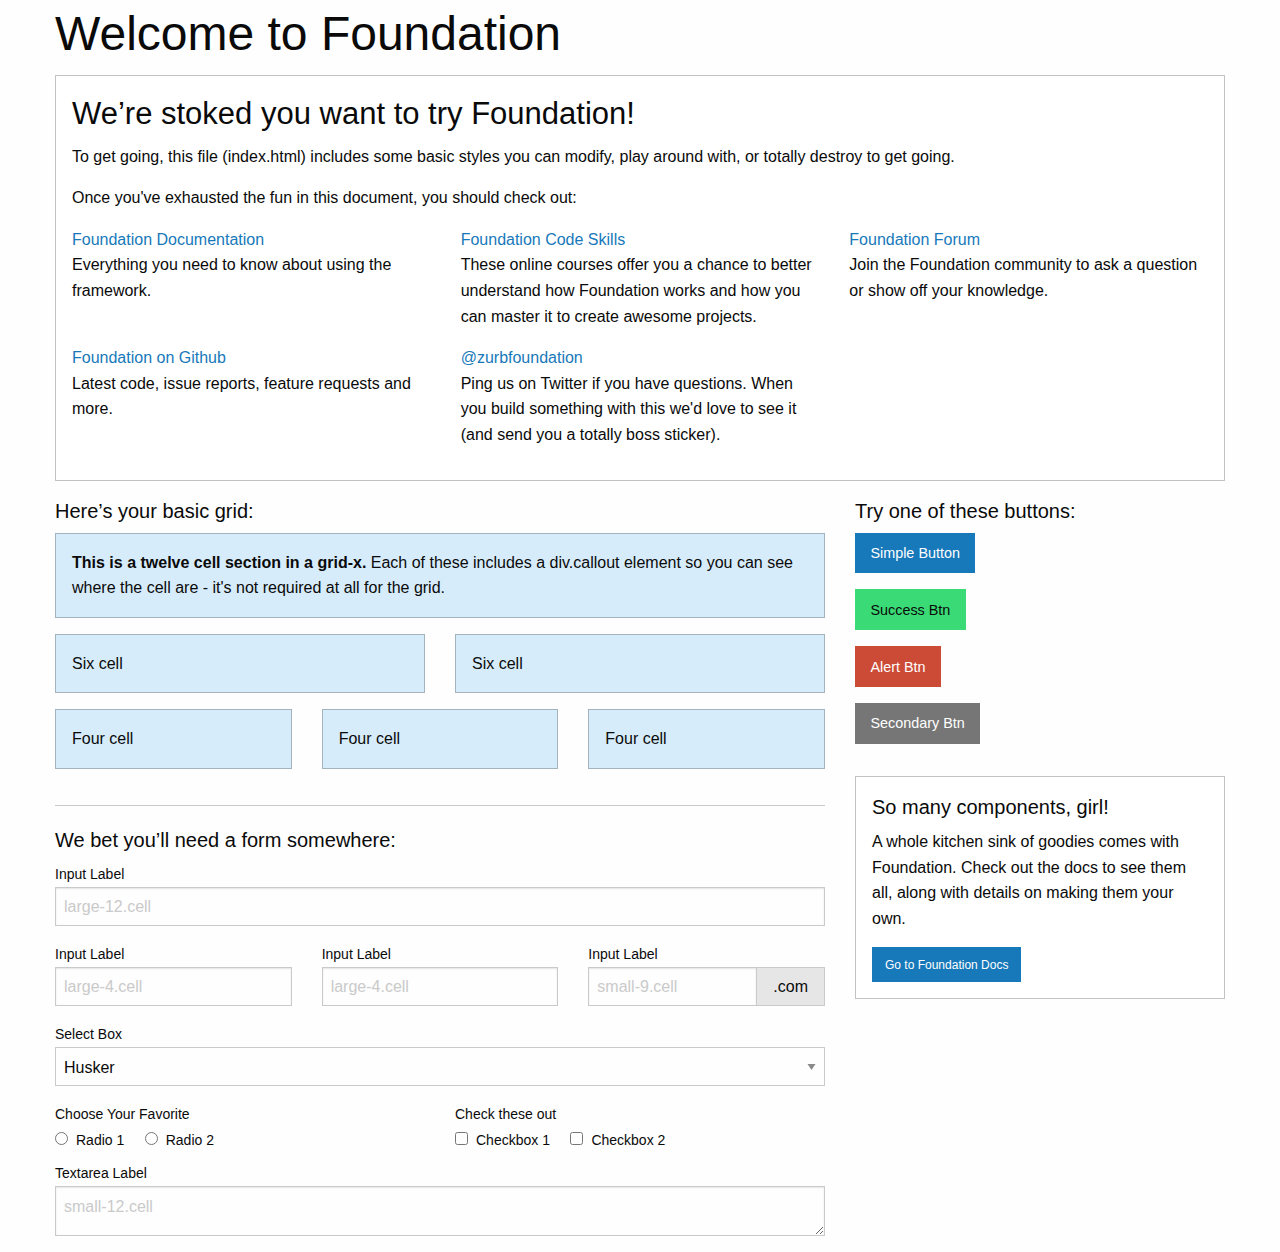
==== dev/test.html @ 730b5ce8 "-" ====
<!doctype html>
<html class="no-js" lang="en" dir="ltr">
  <head>
    <meta charset="utf-8">
    <meta http-equiv="x-ua-compatible" content="ie=edge">
    <meta name="viewport" content="width=device-width, initial-scale=1.0">
    <title>Good Morning!</title>
    <link rel="stylesheet" href="css/foundation.css">
    <link rel="stylesheet" href="css/app.css">
  </head>
  <body>
    <div class="grid-container">
      <div class="grid-x grid-padding-x">
        <div class="large-12 cell">
          <h1>Welcome to Foundation</h1>
        </div>
      </div>

      <div class="grid-x grid-padding-x">
        <div class="large-12 cell">
          <div class="callout">
            <h3>We&rsquo;re stoked you want to try Foundation! </h3>
            <p>To get going, this file (index.html) includes some basic styles you can modify, play around with, or totally destroy to get going.</p>
            <p>Once you've exhausted the fun in this document, you should check out:</p>
            <div class="grid-x grid-padding-x">
              <div class="large-4 medium-4 cell">
                <p><a href="http://foundation.zurb.com/docs">Foundation Documentation</a><br />Everything you need to know about using the framework.</p>
              </div>
              <div class="large-4 medium-4 cell">
                <p><a href="http://zurb.com/university/code-skills">Foundation Code Skills</a><br />These online courses offer you a chance to better understand how Foundation works and how you can master it to create awesome projects.</p>
              </div>
              <div class="large-4 medium-4 cell">
                <p><a href="http://foundation.zurb.com/forum">Foundation Forum</a><br />Join the Foundation community to ask a question or show off your knowledge.</p>
              </div>
            </div>
            <div class="grid-x grid-padding-x">
              <div class="large-4 medium-4 medium-push-2 cell">
                <p><a href="http://github.com/zurb/foundation">Foundation on Github</a><br />Latest code, issue reports, feature requests and more.</p>
              </div>
              <div class="large-4 medium-4 medium-pull-2 cell">
                <p><a href="https://twitter.com/ZURBfoundation">@zurbfoundation</a><br />Ping us on Twitter if you have questions. When you build something with this we'd love to see it (and send you a totally boss sticker).</p>
              </div>
            </div>
          </div>
        </div>
      </div>

      <div class="grid-x grid-padding-x">
        <div class="large-8 medium-8 cell">
          <h5>Here&rsquo;s your basic grid:</h5>
          <!-- Grid Example -->

          <div class="grid-x grid-padding-x">
            <div class="large-12 cell">
              <div class="primary callout">
                <p><strong>This is a twelve cell section in a grid-x.</strong> Each of these includes a div.callout element so you can see where the cell are - it's not required at all for the grid.</p>
              </div>
            </div>
          </div>
          <div class="grid-x grid-padding-x">
            <div class="large-6 medium-6 cell">
              <div class="primary callout">
                <p>Six cell</p>
              </div>
            </div>
            <div class="large-6 medium-6 cell">
              <div class="primary callout">
                <p>Six cell</p>
              </div>
            </div>
          </div>
          <div class="grid-x grid-padding-x">
            <div class="large-4 medium-4 small-4 cell">
              <div class="primary callout">
                <p>Four cell</p>
              </div>
            </div>
            <div class="large-4 medium-4 small-4 cell">
              <div class="primary callout">
                <p>Four cell</p>
              </div>
            </div>
            <div class="large-4 medium-4 small-4 cell">
              <div class="primary callout">
                <p>Four cell</p>
              </div>
            </div>
          </div>

          <hr />

          <h5>We bet you&rsquo;ll need a form somewhere:</h5>
          <form>
            <div class="grid-x grid-padding-x">
              <div class="large-12 cell">
                <label>Input Label</label>
                <input type="text" placeholder="large-12.cell" />
              </div>
            </div>
            <div class="grid-x grid-padding-x">
              <div class="large-4 medium-4 cell">
                <label>Input Label</label>
                <input type="text" placeholder="large-4.cell" />
              </div>
              <div class="large-4 medium-4 cell">
                <label>Input Label</label>
                <input type="text" placeholder="large-4.cell" />
              </div>
              <div class="large-4 medium-4 cell">
                <div class="grid-x">
                  <label>Input Label</label>
                  <div class="input-group">
                    <input type="text" placeholder="small-9.cell" class="input-group-field" />
                    <span class="input-group-label">.com</span>
                  </div>
                </div>
              </div>
            </div>
            <div class="grid-x grid-padding-x">
              <div class="large-12 cell">
                <label>Select Box</label>
                <select>
                  <option value="husker">Husker</option>
                  <option value="starbuck">Starbuck</option>
                  <option value="hotdog">Hot Dog</option>
                  <option value="apollo">Apollo</option>
                </select>
              </div>
            </div>
            <div class="grid-x grid-padding-x">
              <div class="large-6 medium-6 cell">
                <label>Choose Your Favorite</label>
                <input type="radio" name="pokemon" value="Red" id="pokemonRed"><label for="pokemonRed">Radio 1</label>
                <input type="radio" name="pokemon" value="Blue" id="pokemonBlue"><label for="pokemonBlue">Radio 2</label>
              </div>
              <div class="large-6 medium-6 cell">
                <label>Check these out</label>
                <input id="checkbox1" type="checkbox"><label for="checkbox1">Checkbox 1</label>
                <input id="checkbox2" type="checkbox"><label for="checkbox2">Checkbox 2</label>
              </div>
            </div>
            <div class="grid-x grid-padding-x">
              <div class="large-12 cell">
                <label>Textarea Label</label>
                <textarea placeholder="small-12.cell"></textarea>
              </div>
            </div>
          </form>
        </div>

        <div class="large-4 medium-4 cell">
          <h5>Try one of these buttons:</h5>
          <p><a href="#" class="button">Simple Button</a><br/>
          <a href="#" class="success button">Success Btn</a><br/>
          <a href="#" class="alert button">Alert Btn</a><br/>
          <a href="#" class="secondary button">Secondary Btn</a></p>
          <div class="callout">
            <h5>So many components, girl!</h5>
            <p>A whole kitchen sink of goodies comes with Foundation. Check out the docs to see them all, along with details on making them your own.</p>
            <a href="http://foundation.zurb.com/sites/docs/" class="small button">Go to Foundation Docs</a>
          </div>
        </div>
      </div>
    </div>

    <script src="js/vendor/jquery.js"></script>
    <script src="js/vendor/what-input.js"></script>
    <script src="js/vendor/foundation.js"></script>
    <script src="js/app.js"></script>
  </body>
</html>
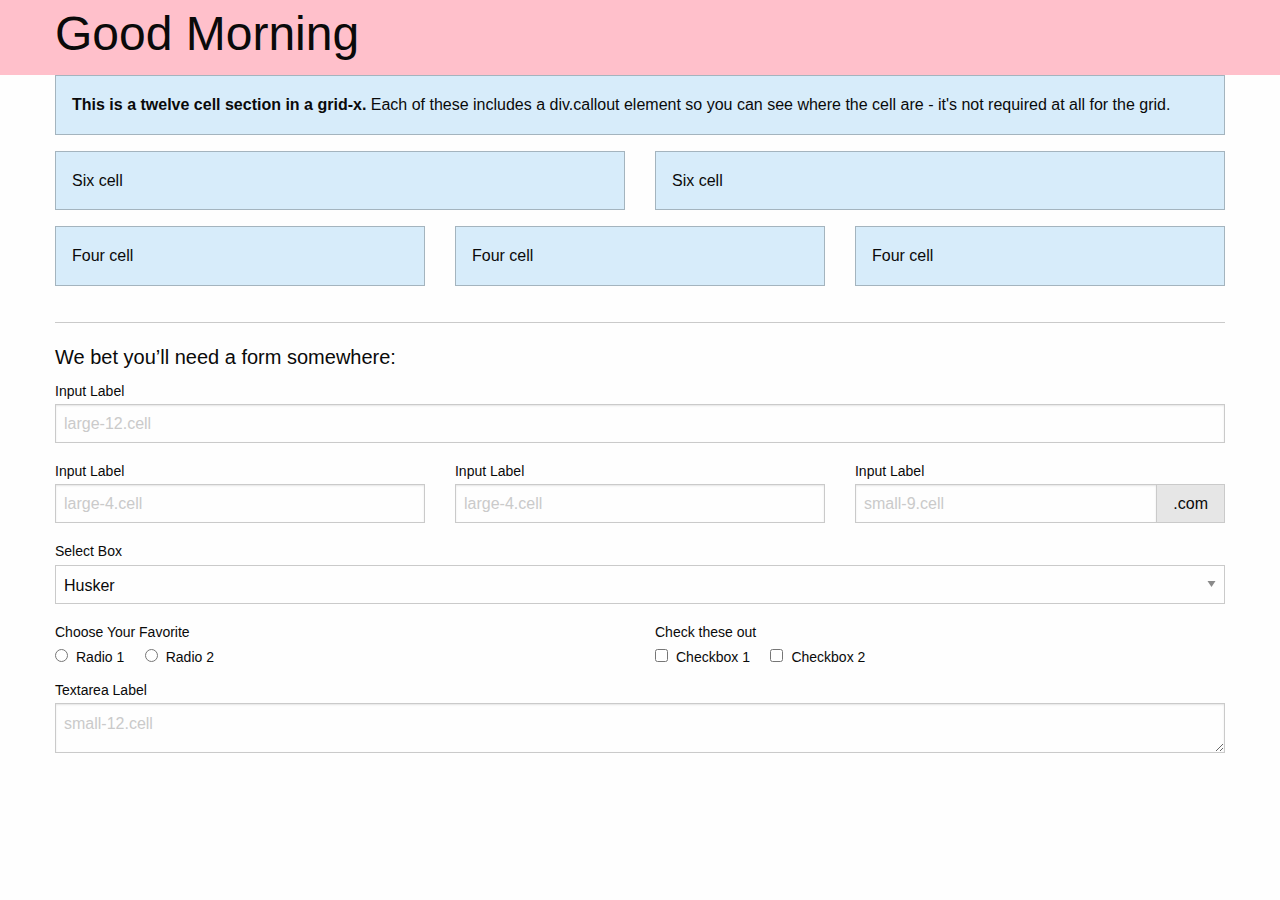
==== commit c080dec3: "-" ====
--- a/dev/test.html
+++ b/dev/test.html
@@ -8,46 +8,25 @@
     <link rel="stylesheet" href="css/foundation.css">
     <link rel="stylesheet" href="css/app.css">
   </head>
+
   <body>
-    <div class="grid-container">
-      <div class="grid-x grid-padding-x">
-        <div class="large-12 cell">
-          <h1>Welcome to Foundation</h1>
+
+    <!-- full width header -->
+    <div class="grid-x grid-padding-x" style="background:pink;">
+      <div class="grid-container large-12 cell">
+        <div style="background:pink;">
+          <h1>Good Morning</h1>
         </div>
       </div>
+    </div>
+    <!-- /full width header -->
+
+    
+    <div class="grid-container">
 
       <div class="grid-x grid-padding-x">
-        <div class="large-12 cell">
-          <div class="callout">
-            <h3>We&rsquo;re stoked you want to try Foundation! </h3>
-            <p>To get going, this file (index.html) includes some basic styles you can modify, play around with, or totally destroy to get going.</p>
-            <p>Once you've exhausted the fun in this document, you should check out:</p>
-            <div class="grid-x grid-padding-x">
-              <div class="large-4 medium-4 cell">
-                <p><a href="http://foundation.zurb.com/docs">Foundation Documentation</a><br />Everything you need to know about using the framework.</p>
-              </div>
-              <div class="large-4 medium-4 cell">
-                <p><a href="http://zurb.com/university/code-skills">Foundation Code Skills</a><br />These online courses offer you a chance to better understand how Foundation works and how you can master it to create awesome projects.</p>
-              </div>
-              <div class="large-4 medium-4 cell">
-                <p><a href="http://foundation.zurb.com/forum">Foundation Forum</a><br />Join the Foundation community to ask a question or show off your knowledge.</p>
-              </div>
-            </div>
-            <div class="grid-x grid-padding-x">
-              <div class="large-4 medium-4 medium-push-2 cell">
-                <p><a href="http://github.com/zurb/foundation">Foundation on Github</a><br />Latest code, issue reports, feature requests and more.</p>
-              </div>
-              <div class="large-4 medium-4 medium-pull-2 cell">
-                <p><a href="https://twitter.com/ZURBfoundation">@zurbfoundation</a><br />Ping us on Twitter if you have questions. When you build something with this we'd love to see it (and send you a totally boss sticker).</p>
-              </div>
-            </div>
-          </div>
-        </div>
-      </div>
+        <div class="cell">
 
-      <div class="grid-x grid-padding-x">
-        <div class="large-8 medium-8 cell">
-          <h5>Here&rsquo;s your basic grid:</h5>
           <!-- Grid Example -->
 
           <div class="grid-x grid-padding-x">
@@ -148,18 +127,7 @@
           </form>
         </div>
 
-        <div class="large-4 medium-4 cell">
-          <h5>Try one of these buttons:</h5>
-          <p><a href="#" class="button">Simple Button</a><br/>
-          <a href="#" class="success button">Success Btn</a><br/>
-          <a href="#" class="alert button">Alert Btn</a><br/>
-          <a href="#" class="secondary button">Secondary Btn</a></p>
-          <div class="callout">
-            <h5>So many components, girl!</h5>
-            <p>A whole kitchen sink of goodies comes with Foundation. Check out the docs to see them all, along with details on making them your own.</p>
-            <a href="http://foundation.zurb.com/sites/docs/" class="small button">Go to Foundation Docs</a>
-          </div>
-        </div>
+
       </div>
     </div>
 
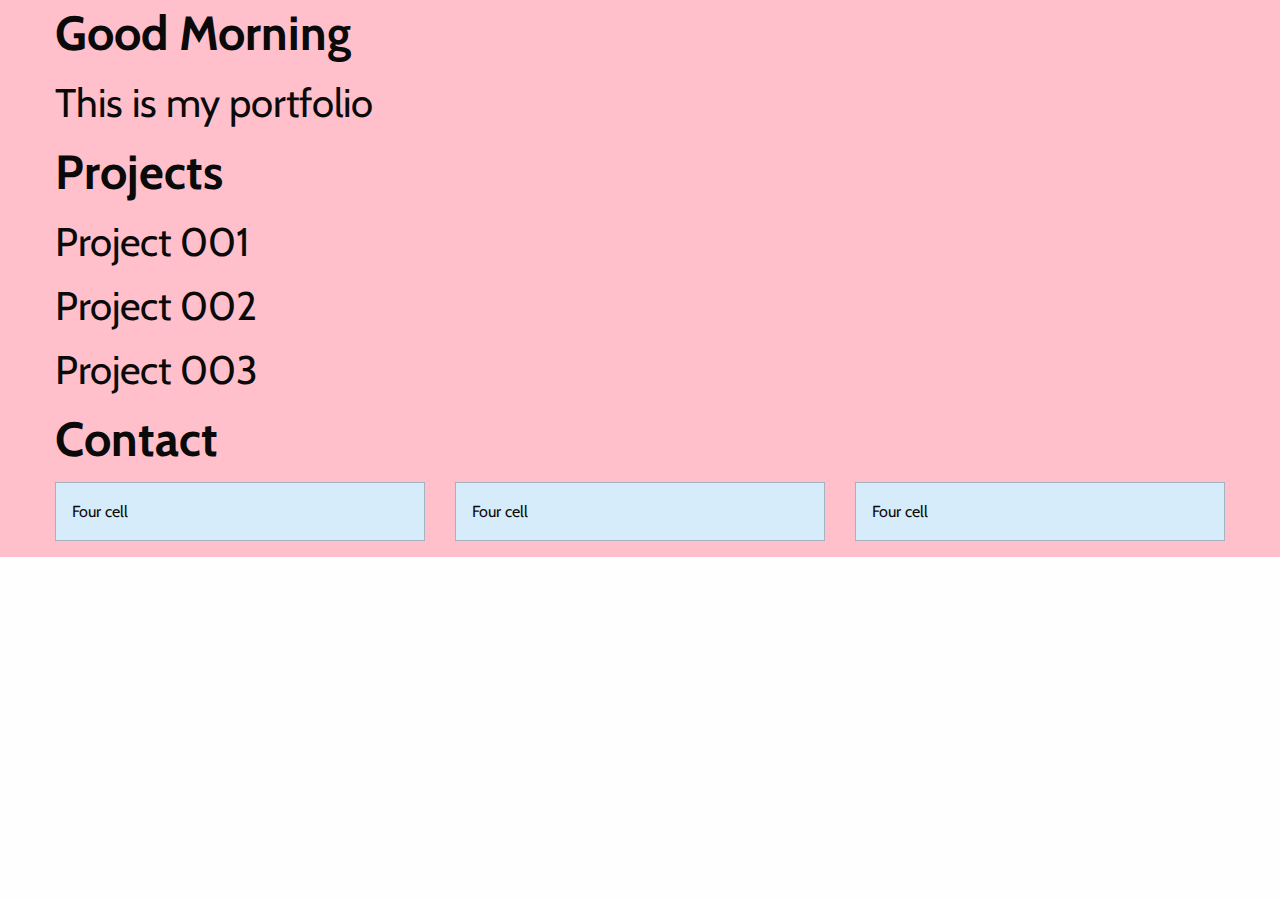
==== commit fcb75064: "-" ====
--- a/dev/test.html
+++ b/dev/test.html
@@ -12,124 +12,56 @@
   <body>
 
     <!-- full width header -->
-    <div class="grid-x grid-padding-x" style="background:pink;">
+    <div class="grid-x grid-padding-x pink">
       <div class="grid-container large-12 cell">
-        <div style="background:pink;">
           <h1>Good Morning</h1>
-        </div>
+          <h2>This is my portfolio</h2>
       </div>
     </div>
     <!-- /full width header -->
 
-    
-    <div class="grid-container">
+    <!-- full width header -->
+    <div class="grid-x grid-padding-x pink">
+      <div class="grid-container large-12 cell">
+          <h1>Projects</h1>
+          <h2>Project 001</h2>
+          <h2>Project 002</h2>
+          <h2>Project 003</h2>
+      </div>
+    </div>
+    <!-- /full width header -->
 
-      <div class="grid-x grid-padding-x">
-        <div class="cell">
+    <!-- full width header -->
+    <div class="grid-x grid-padding-x pink">
 
-          <!-- Grid Example -->
+      <div class="grid-container large-12 cell">
+          <h1>Contact</h1>
+      </div>
 
-          <div class="grid-x grid-padding-x">
-            <div class="large-12 cell">
-              <div class="primary callout">
-                <p><strong>This is a twelve cell section in a grid-x.</strong> Each of these includes a div.callout element so you can see where the cell are - it's not required at all for the grid.</p>
-              </div>
+      <div class="grid-container large-12 cell">
+        <div class="grid-x grid-padding-x">
+          <div class="large-4 medium-12 small-12 cell">
+            <div class="primary callout">
+              <p>Four cell</p>
             </div>
           </div>
-          <div class="grid-x grid-padding-x">
-            <div class="large-6 medium-6 cell">
-              <div class="primary callout">
-                <p>Six cell</p>
-              </div>
-            </div>
-            <div class="large-6 medium-6 cell">
-              <div class="primary callout">
-                <p>Six cell</p>
-              </div>
+          <div class="large-4 medium-12 small-12 cell">
+            <div class="primary callout">
+              <p>Four cell</p>
             </div>
           </div>
-          <div class="grid-x grid-padding-x">
-            <div class="large-4 medium-4 small-4 cell">
-              <div class="primary callout">
-                <p>Four cell</p>
-              </div>
-            </div>
-            <div class="large-4 medium-4 small-4 cell">
-              <div class="primary callout">
-                <p>Four cell</p>
-              </div>
-            </div>
-            <div class="large-4 medium-4 small-4 cell">
-              <div class="primary callout">
-                <p>Four cell</p>
-              </div>
+          <div class="large-4 medium-12 small-12 cell">
+            <div class="primary callout">
+              <p>Four cell</p>
             </div>
           </div>
+        </div>
+      </div>
 
-          <hr />
+    </div>
 
-          <h5>We bet you&rsquo;ll need a form somewhere:</h5>
-          <form>
-            <div class="grid-x grid-padding-x">
-              <div class="large-12 cell">
-                <label>Input Label</label>
-                <input type="text" placeholder="large-12.cell" />
-              </div>
-            </div>
-            <div class="grid-x grid-padding-x">
-              <div class="large-4 medium-4 cell">
-                <label>Input Label</label>
-                <input type="text" placeholder="large-4.cell" />
-              </div>
-              <div class="large-4 medium-4 cell">
-                <label>Input Label</label>
-                <input type="text" placeholder="large-4.cell" />
-              </div>
-              <div class="large-4 medium-4 cell">
-                <div class="grid-x">
-                  <label>Input Label</label>
-                  <div class="input-group">
-                    <input type="text" placeholder="small-9.cell" class="input-group-field" />
-                    <span class="input-group-label">.com</span>
-                  </div>
-                </div>
-              </div>
-            </div>
-            <div class="grid-x grid-padding-x">
-              <div class="large-12 cell">
-                <label>Select Box</label>
-                <select>
-                  <option value="husker">Husker</option>
-                  <option value="starbuck">Starbuck</option>
-                  <option value="hotdog">Hot Dog</option>
-                  <option value="apollo">Apollo</option>
-                </select>
-              </div>
-            </div>
-            <div class="grid-x grid-padding-x">
-              <div class="large-6 medium-6 cell">
-                <label>Choose Your Favorite</label>
-                <input type="radio" name="pokemon" value="Red" id="pokemonRed"><label for="pokemonRed">Radio 1</label>
-                <input type="radio" name="pokemon" value="Blue" id="pokemonBlue"><label for="pokemonBlue">Radio 2</label>
-              </div>
-              <div class="large-6 medium-6 cell">
-                <label>Check these out</label>
-                <input id="checkbox1" type="checkbox"><label for="checkbox1">Checkbox 1</label>
-                <input id="checkbox2" type="checkbox"><label for="checkbox2">Checkbox 2</label>
-              </div>
-            </div>
-            <div class="grid-x grid-padding-x">
-              <div class="large-12 cell">
-                <label>Textarea Label</label>
-                <textarea placeholder="small-12.cell"></textarea>
-              </div>
-            </div>
-          </form>
-        </div>
+    <!-- /full width header -->
 
-
-      </div>
-    </div>
 
     <script src="js/vendor/jquery.js"></script>
     <script src="js/vendor/what-input.js"></script>
--- a/dev/css/app.css
+++ b/dev/css/app.css
@@ -0,0 +1,17 @@
+@import url('https://fonts.googleapis.com/css?family=Cabin:500,700');
+
+body, h1, h2, h3, p {
+  font-family: 'Cabin', sans-serif;
+}
+
+h1, strong {
+  font-family: 'Cabin', sans-serif;
+  font-weight: 700;
+}
+
+.pink {
+  background-color: pink;
+}
+.green {
+  background-color: green;
+}
